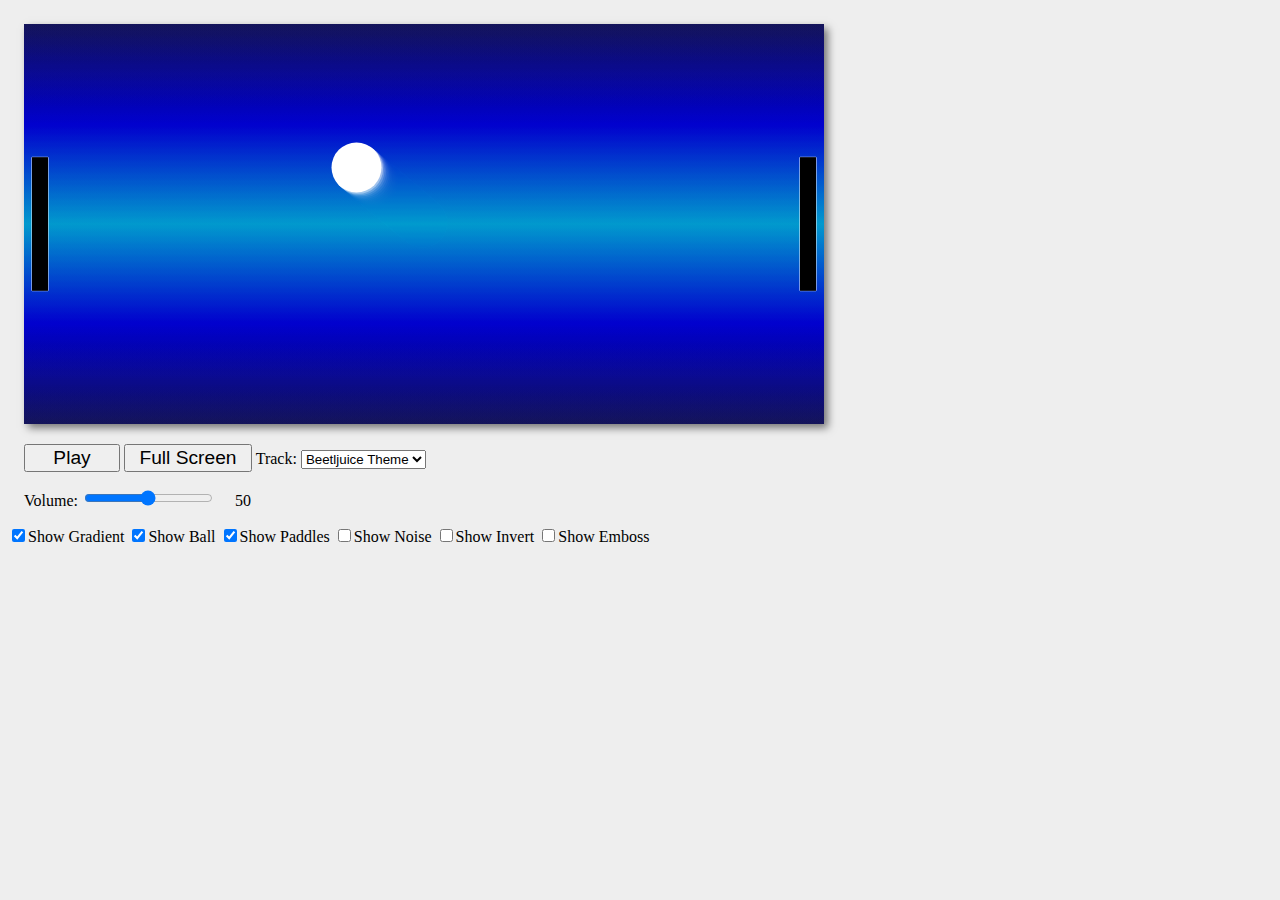
==== project2/index.html @ 75524d4b "Paddles and Bounce Works" ====
<!DOCTYPE html>
<html lang="en">
<head>
	<meta charset="utf-8" />
	<title>Project 2</title>
	<link href="styles/default-styles.css" type="text/css" rel="stylesheet" />
	<script src="./src/loader.js" type="module"></script>
</head>
<body>
<main>
	<canvas width="800" height="400"></canvas>
	<div id="controls">
		<section>
			<button id="playButton" data-playing="no"></button>
			<button id="fsButton">Full Screen</button>
		
			<label>Track: 
				<select id="trackSelect">
					<option value="media/Beetle Juice Theme Song.mp3" selected>Beetljuice Theme</option>
					<option value="media/Dark Souls III Soundtrack OST - Deacons of the Deep.mp3">Deacons Theme</option>
					<option value="media/how to train your dragon - Flying theme.mp3">Flying Theme</option>
				</select>
			</label>
		</section>
		
		<section>
			Volume: <input type="range" id="volumeSlider" min="0" max="2" value="1" step="0.01">
			<span id="volumeLabel">???</span>
		</section>
	</div>
</main>
<section>
  <span><input type="checkbox" id="gradientCB"><label for="gradientCB">Show Gradient</label></span>
  <span><input type="checkbox" id="circlesCB"><label for="circlesCB">Show Ball</label></span>
  <span><input type="checkbox" id="paddlesCB"><label for="paddlesCB">Show Paddles</label></span>
  <span><input type="checkbox" id="noiseCB"><label for="noiseCB">Show Noise</label></span>
  <span><input type="checkbox" id="invertCB"><label for="invertCB">Show Invert</label></span>
  <span><input type="checkbox" id="embossCB"><label for="embossCB">Show Emboss</label></span>
</section>
</body>
</html>
---- project2/styles/default-styles.css ----
body {
	background: #eeeeee;
	font-family: tahoma, verdana, sans serif;
}

canvas {
	margin-left: 1rem;
	margin-top: 1rem;
	margin-bottom: 1rem;
	box-shadow: 4px 4px 8px rgba(0,0,0,0.5);
	background: #fafafa;
}

#controls{
  margin-left: 1rem;
}

#volumeLabel{
  margin-left: 1rem;
}

section{
  margin-bottom: 1rem;
}

#playButton{
  font-size: 1.2rem;
  width: 6rem;
}

button[data-playing="yes"]:after{
  content: "Pause";
}

button[data-playing="no"]:after{
  content: "Play";
}

#fsButton{
  font-size: 1.2rem;
  width: 8rem;
}
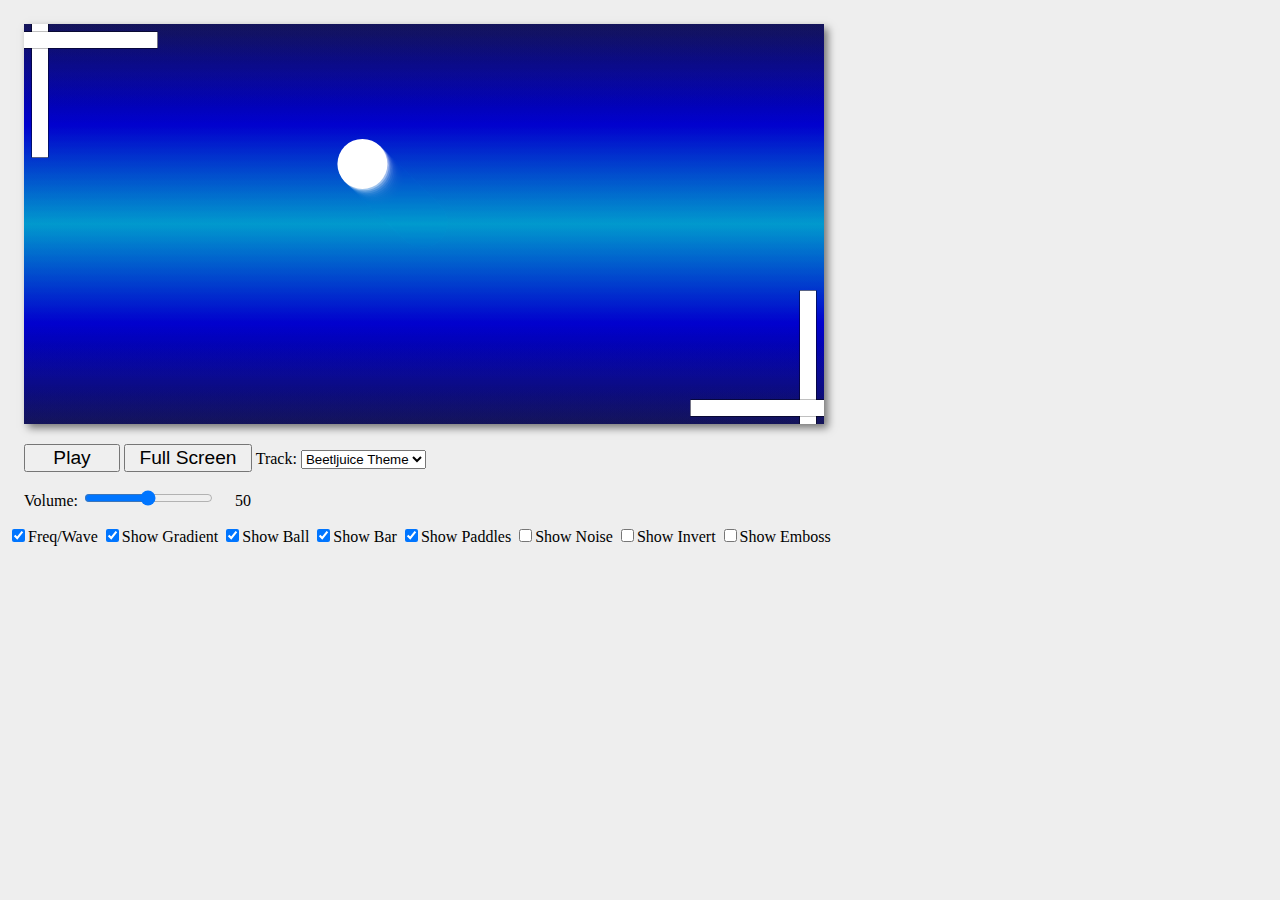
==== commit 0a8e9217: "+2 Paddles + Improved Paddles" ====
--- a/project2/index.html
+++ b/project2/index.html
@@ -30,8 +30,10 @@
 	</div>
 </main>
 <section>
+  <span><input type="checkbox" id="modeCB"><label for="modeCB">Freq/Wave</label></span>
   <span><input type="checkbox" id="gradientCB"><label for="gradientCB">Show Gradient</label></span>
   <span><input type="checkbox" id="circlesCB"><label for="circlesCB">Show Ball</label></span>
+  <span><input type="checkbox" id="barsCB"><label for="barsCB">Show Bar</label></span>
   <span><input type="checkbox" id="paddlesCB"><label for="paddlesCB">Show Paddles</label></span>
   <span><input type="checkbox" id="noiseCB"><label for="noiseCB">Show Noise</label></span>
   <span><input type="checkbox" id="invertCB"><label for="invertCB">Show Invert</label></span>
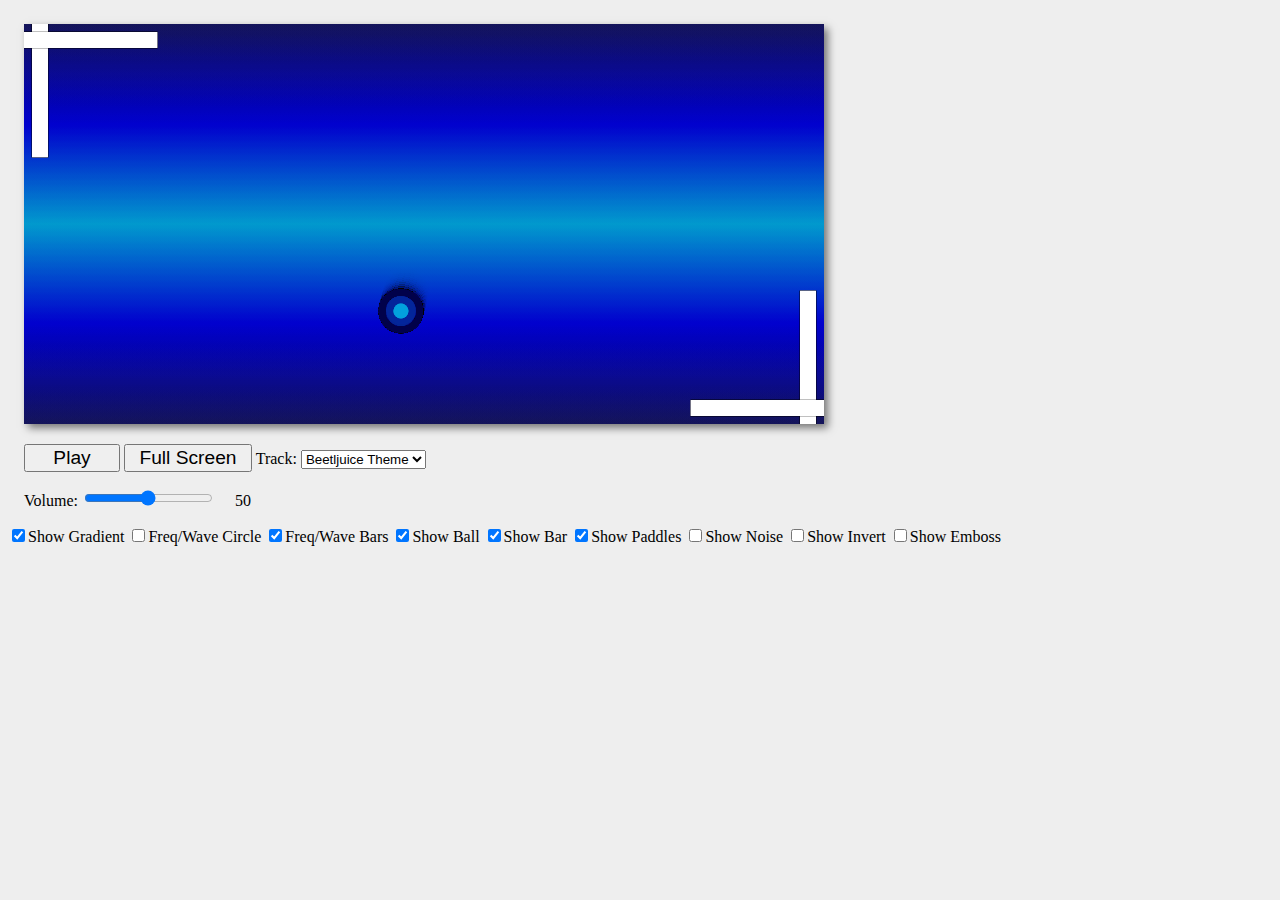
==== commit 1f66c2d3: "Freq + Wave Data" ====
--- a/project2/index.html
+++ b/project2/index.html
@@ -30,8 +30,9 @@
 	</div>
 </main>
 <section>
-  <span><input type="checkbox" id="modeCB"><label for="modeCB">Freq/Wave</label></span>
   <span><input type="checkbox" id="gradientCB"><label for="gradientCB">Show Gradient</label></span>
+  <span><input type="checkbox" id="freqWaveCirCB"><label for="freqWaveCirCB">Freq/Wave Circle</label></span>
+  <span><input type="checkbox" id="freqWaveBarCB"><label for="freqWaveBarCB">Freq/Wave Bars</label></span>
   <span><input type="checkbox" id="circlesCB"><label for="circlesCB">Show Ball</label></span>
   <span><input type="checkbox" id="barsCB"><label for="barsCB">Show Bar</label></span>
   <span><input type="checkbox" id="paddlesCB"><label for="paddlesCB">Show Paddles</label></span>
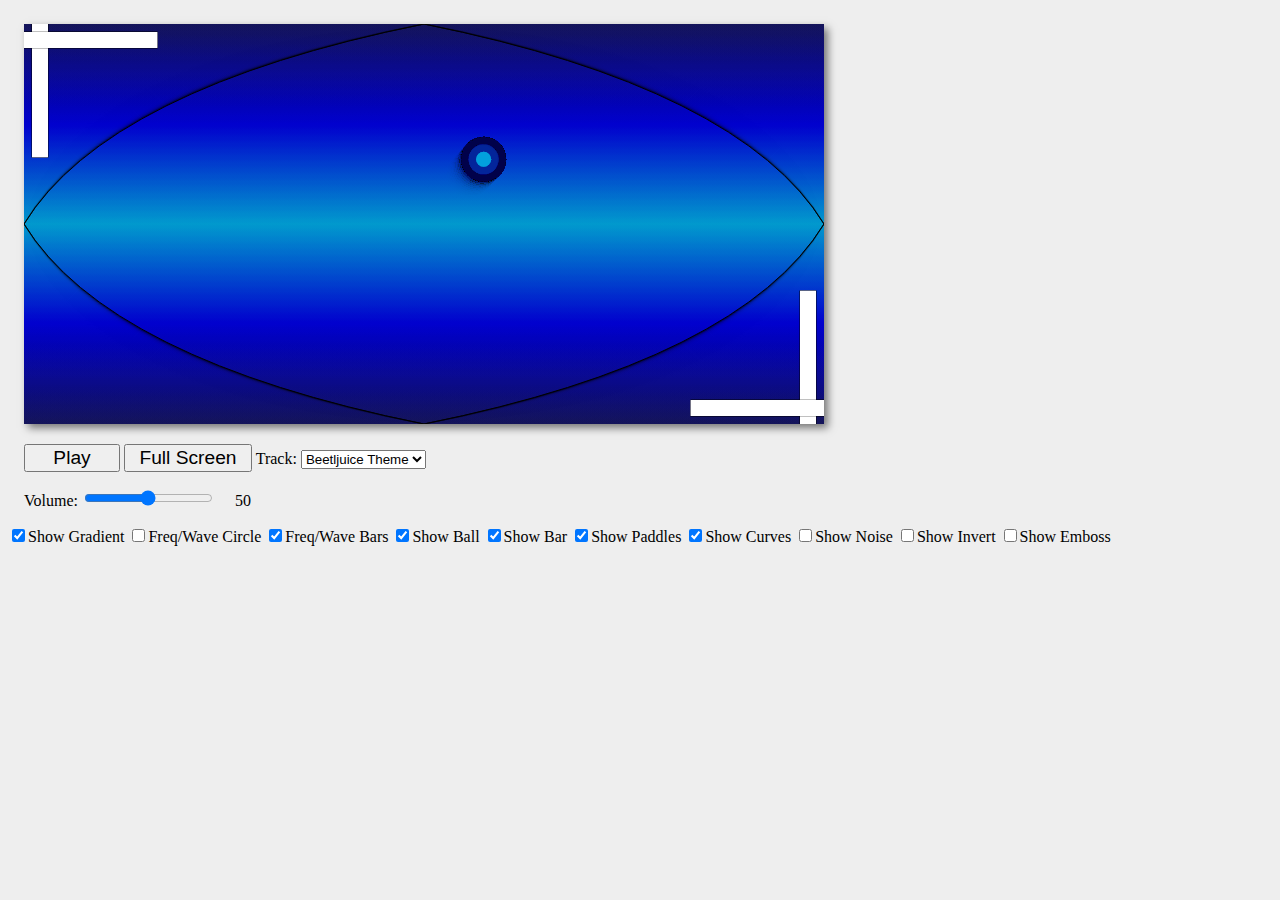
==== commit 0041a418: "Added quadratic curves with wave control" ====
--- a/project2/index.html
+++ b/project2/index.html
@@ -36,6 +36,7 @@
   <span><input type="checkbox" id="circlesCB"><label for="circlesCB">Show Ball</label></span>
   <span><input type="checkbox" id="barsCB"><label for="barsCB">Show Bar</label></span>
   <span><input type="checkbox" id="paddlesCB"><label for="paddlesCB">Show Paddles</label></span>
+  <span><input type="checkbox" id="curvesCB"><label for="curvesCB">Show Curves</label></span>
   <span><input type="checkbox" id="noiseCB"><label for="noiseCB">Show Noise</label></span>
   <span><input type="checkbox" id="invertCB"><label for="invertCB">Show Invert</label></span>
   <span><input type="checkbox" id="embossCB"><label for="embossCB">Show Emboss</label></span>
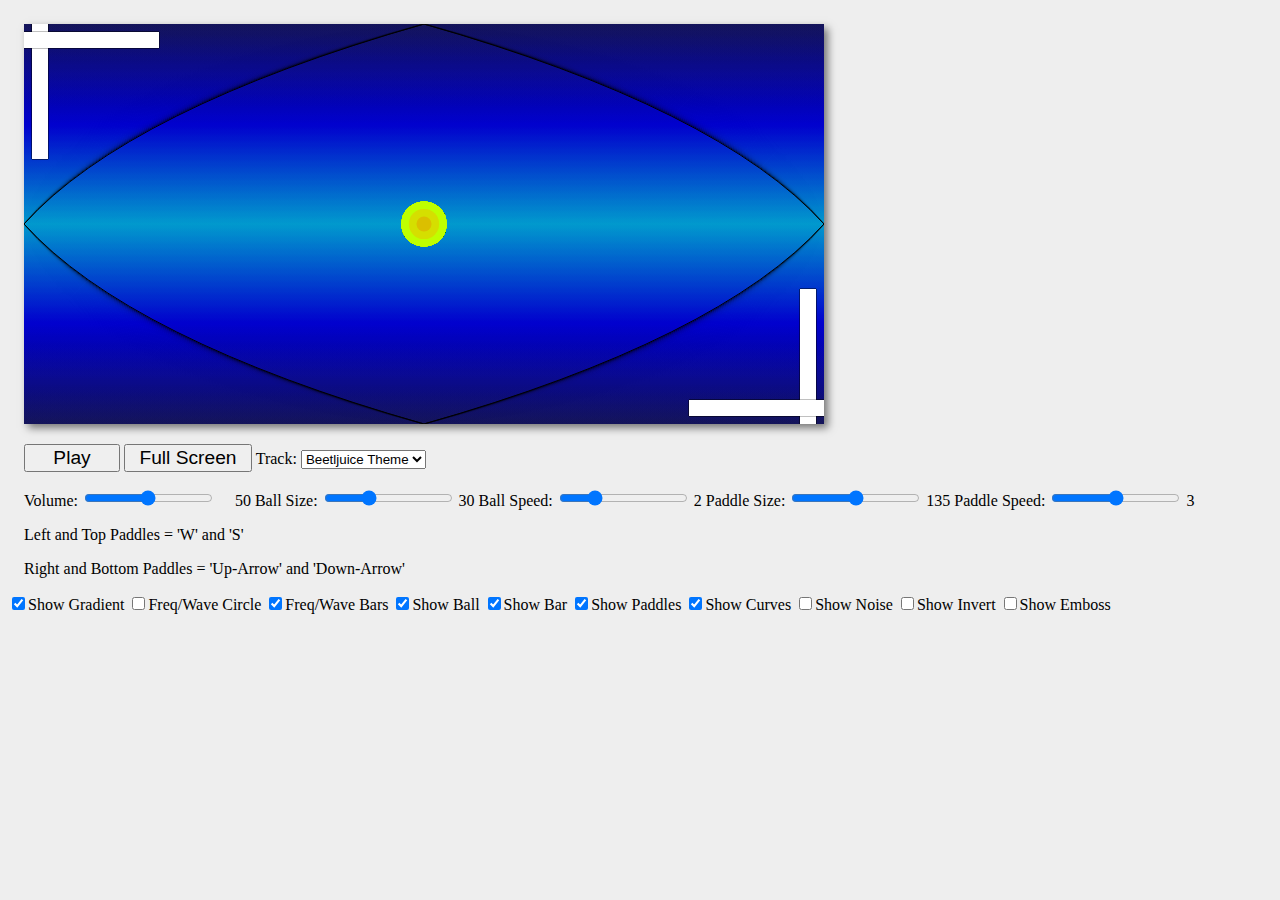
==== commit 55404167: "Added more controls" ====
--- a/project2/index.html
+++ b/project2/index.html
@@ -26,7 +26,17 @@
 		<section>
 			Volume: <input type="range" id="volumeSlider" min="0" max="2" value="1" step="0.01">
 			<span id="volumeLabel">???</span>
+			Ball Size: <input type="range" id="ballSizeSlider" min="15" max="60" value="30" step="1">
+			<span id="ballSizeLabel">???</span>
+			Ball Speed: <input type="range" id="ballSpeedSlider" min="1" max="5" value="2" step="0.1">
+			<span id="ballSpeedLabel">???</span>
+			Paddle Size: <input type="range" id="paddleSizeSlider" min="50" max="220" value="135" step="5">
+			<span id="paddleSizeLabel">???</span>
+			Paddle Speed: <input type="range" id="paddleSpeedSlider" min="1" max="5" value="3" step="0.1">
+			<span id="paddleSpeedLabel">???</span>
 		</section>
+		<p>Left and Top Paddles = 'W' and 'S'</p>
+		<p>Right and Bottom Paddles = 'Up-Arrow' and 'Down-Arrow'</p>
 	</div>
 </main>
 <section>
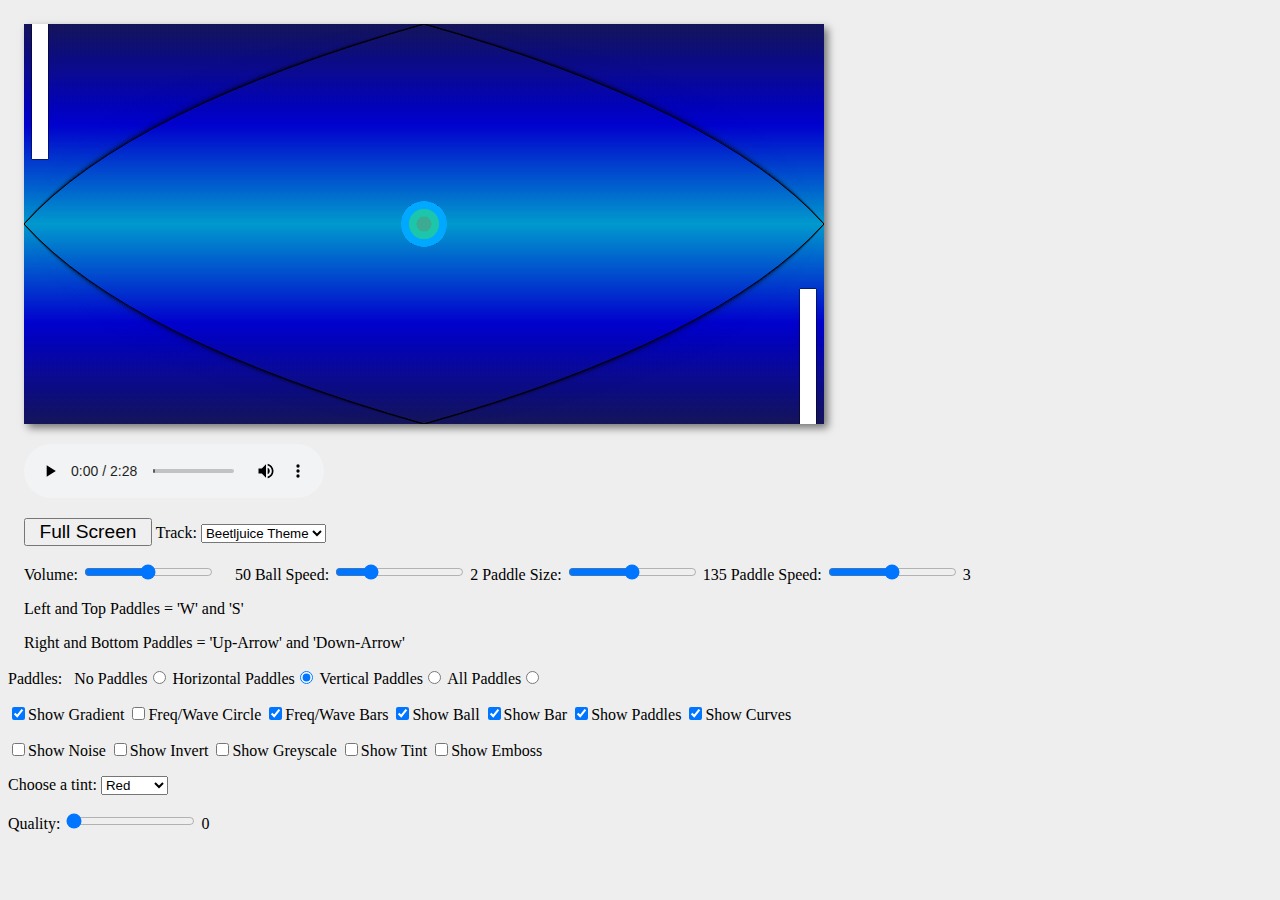
==== commit cbd1d438: "New Controls Working on filters" ====
--- a/project2/index.html
+++ b/project2/index.html
@@ -11,7 +11,9 @@
 	<canvas width="800" height="400"></canvas>
 	<div id="controls">
 		<section>
-			<button id="playButton" data-playing="no"></button>
+			<audio controls src="media/Beetle Juice Theme Song.mp3"></audio>
+		</section>
+		<section>
 			<button id="fsButton">Full Screen</button>
 		
 			<label>Track: 
@@ -23,11 +25,11 @@
 			</label>
 		</section>
 		
+
+		
 		<section>
 			Volume: <input type="range" id="volumeSlider" min="0" max="2" value="1" step="0.01">
 			<span id="volumeLabel">???</span>
-			Ball Size: <input type="range" id="ballSizeSlider" min="15" max="60" value="30" step="1">
-			<span id="ballSizeLabel">???</span>
 			Ball Speed: <input type="range" id="ballSpeedSlider" min="1" max="5" value="2" step="0.1">
 			<span id="ballSpeedLabel">???</span>
 			Paddle Size: <input type="range" id="paddleSizeSlider" min="50" max="220" value="135" step="5">
@@ -40,6 +42,13 @@
 	</div>
 </main>
 <section>
+	<label>Paddles:&ensp;</label>
+	<label for="paddlesNone">No Paddles</label><input type="radio" id="paddlesNone" class="radial" name="paddles">
+	<label for="paddlesHor">Horizontal Paddles</label><input type="radio" id="paddlesHor" class="radial" name="paddles">
+	<label for="paddlesVer">Vertical Paddles</label><input type="radio" id="paddlesVer" class="radial" name="paddles">
+	<label for="paddlesAll">All Paddles</label><input type="radio" id="paddlesAll" class="radial" name="paddles">
+</section>
+<section>
   <span><input type="checkbox" id="gradientCB"><label for="gradientCB">Show Gradient</label></span>
   <span><input type="checkbox" id="freqWaveCirCB"><label for="freqWaveCirCB">Freq/Wave Circle</label></span>
   <span><input type="checkbox" id="freqWaveBarCB"><label for="freqWaveBarCB">Freq/Wave Bars</label></span>
@@ -47,9 +56,28 @@
   <span><input type="checkbox" id="barsCB"><label for="barsCB">Show Bar</label></span>
   <span><input type="checkbox" id="paddlesCB"><label for="paddlesCB">Show Paddles</label></span>
   <span><input type="checkbox" id="curvesCB"><label for="curvesCB">Show Curves</label></span>
+</section>
+<section>
   <span><input type="checkbox" id="noiseCB"><label for="noiseCB">Show Noise</label></span>
   <span><input type="checkbox" id="invertCB"><label for="invertCB">Show Invert</label></span>
+  <span><input type="checkbox" id="greyscaleCB"><label for="grayscaleCB">Show Greyscale</label></span>
+  <span><input type="checkbox" id="tintCB"><label for="tintCB">Show Tint</label></span>
   <span><input type="checkbox" id="embossCB"><label for="embossCB">Show Emboss</label></span>
+</section>
+<section>
+  <label for="tints">Choose a tint:</label>
+  <select name="tints" id="tints">
+    <option value="red">Red</option>
+    <option value="orange">Orange</option>
+    <option value="yellow">Yellow</option>
+    <option value="green">Green</option>
+    <option value="blue">Blue</option>
+    <option value="purple">Purple</option>
+  </select>
+</section>
+<section>
+	Quality: <input type="range" id="qualitySlider" min="0" max="100" value="0" step="1">
+	<span id="qualityLabel">???</span>
 </section>
 </body>
 </html>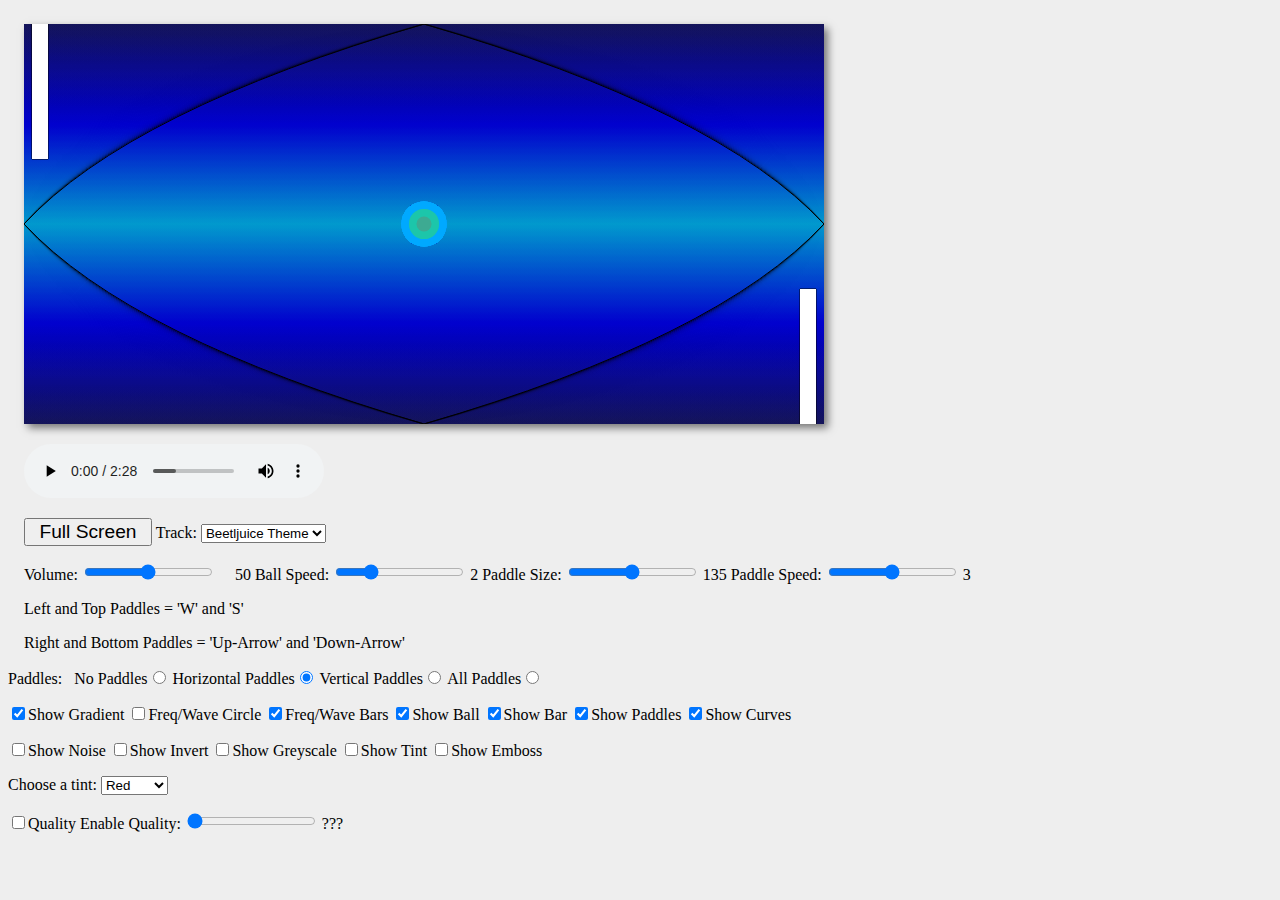
==== commit 3bd895ca: "Audio Change Works" ====
--- a/project2/index.html
+++ b/project2/index.html
@@ -76,7 +76,8 @@
   </select>
 </section>
 <section>
-	Quality: <input type="range" id="qualitySlider" min="0" max="100" value="0" step="1">
+    <span><input type="checkbox" id="qualityCB"><label for="qualityCB">Quality Enable</label></span>
+	Quality: <input type="range" id="qualitySlider" min="0" max="25" value="0" step="0.1">
 	<span id="qualityLabel">???</span>
 </section>
 </body>
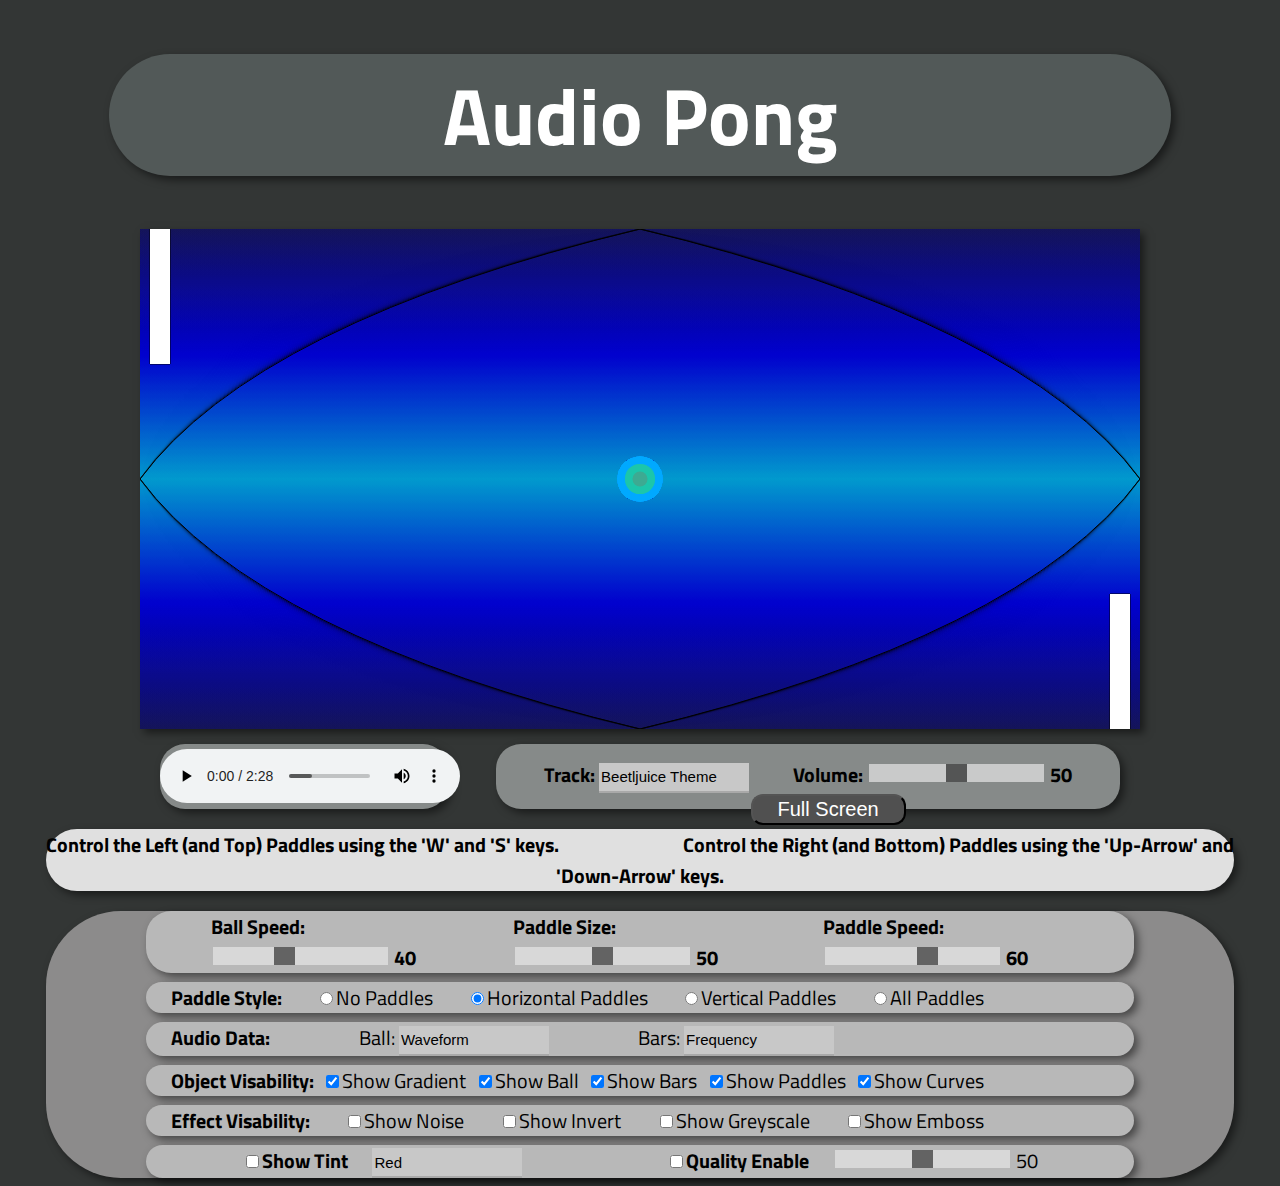
==== commit 0896f44b: "Completed Project 2" ====
--- a/project2/index.html
+++ b/project2/index.html
@@ -2,83 +2,125 @@
 <html lang="en">
 <head>
 	<meta charset="utf-8" />
-	<title>Project 2</title>
-	<link href="styles/default-styles.css" type="text/css" rel="stylesheet" />
+	<title>Audio Pong</title>
+	<link href="https://fonts.googleapis.com/css2?family=Titillium+Web&display=swap" rel="stylesheet">
+	<link href="./styles/default-styles.css" type="text/css" rel="stylesheet" />
 	<script src="./src/loader.js" type="module"></script>
 </head>
 <body>
+<header>
+	<h1>Audio Pong</h1>
+</header>
+
 <main>
-	<canvas width="800" height="400"></canvas>
-	<div id="controls">
-		<section>
-			<audio controls src="media/Beetle Juice Theme Song.mp3"></audio>
-		</section>
-		<section>
-			<button id="fsButton">Full Screen</button>
-		
+	<canvas width="1000" height="500"></canvas>
+
+	<section id="mainControls">
+	
+		<div id="playControls">
+			<audio controls src="media/BeetleJuiceTheme.mp3"></audio>
+		</div>
+		<div id="soundControls">
 			<label>Track: 
 				<select id="trackSelect">
-					<option value="media/Beetle Juice Theme Song.mp3" selected>Beetljuice Theme</option>
-					<option value="media/Dark Souls III Soundtrack OST - Deacons of the Deep.mp3">Deacons Theme</option>
-					<option value="media/how to train your dragon - Flying theme.mp3">Flying Theme</option>
+					<option value="media/BeetleJuiceTheme.mp3" selected>Beetljuice Theme</option>
+					<option value="media/DeaconsoftheDeep.mp3">Deacons Theme</option>
+					<option value="media/FlyingTheme.mp3">Flying Theme</option>
 				</select>
 			</label>
-		</section>
+			
+			<label id="volume">Volume: 
+				<input type="range" id="volumeSlider" min="0" max="2" value="1" step="0.01">
+				<span id="volumeLabel">???</span>
+			</label>
+			
+			<button id="fsButton">Full Screen</button>
+		</div>
+	</section>
+	
+	<section id="instructions">
+		<p>Control the Left (and Top) Paddles using the 'W' and 'S' keys. &emsp; &emsp; &emsp; &emsp; &emsp; Control the Right (and Bottom) Paddles using the 'Up-Arrow' and 'Down-Arrow' keys.</p>
+	</section>
+	
+	<section id="additionalControls">
+		<div id="gameplayControls">
+			<label id="ballSpeed">Ball Speed: 
+				<input type="range" id="ballSpeedSlider" min="0.05" max="5" value="2" step="0.05">
+				<span id="ballSpeedLabel">???</span>
+			</label>
+			<label id="paddleSize">Paddle Size:
+				<input type="range" id="paddleSizeSlider" min="5" max="265" value="135" step="5">
+				<span id="paddleSizeLabel">???</span>
+			</label>
+			<label id="paddleSpeed">Paddle Speed:
+				<input type="range" id="paddleSpeedSlider" min="0.05" max="5" value="3" step="0.05">
+				<span id="paddleSpeedLabel">???</span>
+			</label>
+		</div>
 		
+		<div id="paddles">
+			<label class="controlLabel">Paddle Style:</label>
+			<span><input type="radio" id="paddlesNone" class="radial" name="paddles"><label for="paddlesNone">No Paddles</label></span>
+			<span><input type="radio" id="paddlesHor" class="radial" name="paddles"><label for="paddlesHor">Horizontal Paddles</label></span>
+			<span><input type="radio" id="paddlesVer" class="radial" name="paddles"><label for="paddlesVer">Vertical Paddles</label></span>
+			<span><input type="radio" id="paddlesAll" class="radial" name="paddles"><label for="paddlesAll">All Paddles</label></span>
+		</div>
+	
+		<div id="freqWave">
+			<label class="controlLabel">Audio Data:</label>		
+			<label>Ball: 
+				<select id="fwCirSelect">
+					<option value="freq">Frequency</option>
+					<option value="wave" selected>Waveform</option>
+				</select>
+			</label>
+						
+			<label>Bars: 
+				<select id="fwBarSelect">
+					<option value="freq" selected>Frequency</option>				
+					<option value="wave">Waveform</option>
+				</select>
+			</label>
+		</div>
+	
+		<div id="gameplayView">
+			<label class="controlLabel">Object Visability:</label>
+			<span><input type="checkbox" id="gradientCB"><label for="gradientCB">Show Gradient</label></span>
+			<span><input type="checkbox" id="circlesCB"><label for="circlesCB">Show Ball</label></span>
+			<span><input type="checkbox" id="barsCB"><label for="barsCB">Show Bars</label></span>
+			<span><input type="checkbox" id="paddlesCB"><label for="paddlesCB">Show Paddles</label></span>
+			<span><input type="checkbox" id="curvesCB"><label for="curvesCB">Show Curves</label></span>
+		</div>
+	
+		<div id="effects">
+			<label class="controlLabel">Effect Visability:</label>
+			<span><input type="checkbox" id="noiseCB"><label for="noiseCB">Show Noise</label></span>
+			<span><input type="checkbox" id="invertCB"><label for="invertCB">Show Invert</label></span>
+			<span><input type="checkbox" id="greyscaleCB"><label for="greyscaleCB">Show Greyscale</label></span>
+			<span><input type="checkbox" id="embossCB"><label for="embossCB">Show Emboss</label></span>
+		</div>
+	
+		<div id="tintAndSound">
+			<div id="tintSelect">
+				<span><input type="checkbox" id="tintCB"><label for="tintCB" class="controlLabel">Show Tint&emsp;</label></span>
+				<select name="tints" id="tints">
+					<option value="red">Red</option>
+					<option value="orange">Orange</option>
+					<option value="yellow">Yellow</option>
+					<option value="green">Green</option>
+					<option value="blue">Blue</option>
+					<option value="purple">Purple</option>
+				</select>
+			</div>
+			
+			<div id="qualitySelect">
+				<span><input type="checkbox" id="qualityCB"><label for="qualityCB" class="controlLabel">Quality Enable&emsp;</label></span>
+				<input type="range" id="qualitySlider" min="0" max="25" value="12.5" step="0.1">
+				<span id="qualityLabel">50</span>
+			</div>
+		</div>
+	</section>
+</main>
 
-		
-		<section>
-			Volume: <input type="range" id="volumeSlider" min="0" max="2" value="1" step="0.01">
-			<span id="volumeLabel">???</span>
-			Ball Speed: <input type="range" id="ballSpeedSlider" min="1" max="5" value="2" step="0.1">
-			<span id="ballSpeedLabel">???</span>
-			Paddle Size: <input type="range" id="paddleSizeSlider" min="50" max="220" value="135" step="5">
-			<span id="paddleSizeLabel">???</span>
-			Paddle Speed: <input type="range" id="paddleSpeedSlider" min="1" max="5" value="3" step="0.1">
-			<span id="paddleSpeedLabel">???</span>
-		</section>
-		<p>Left and Top Paddles = 'W' and 'S'</p>
-		<p>Right and Bottom Paddles = 'Up-Arrow' and 'Down-Arrow'</p>
-	</div>
-</main>
-<section>
-	<label>Paddles:&ensp;</label>
-	<label for="paddlesNone">No Paddles</label><input type="radio" id="paddlesNone" class="radial" name="paddles">
-	<label for="paddlesHor">Horizontal Paddles</label><input type="radio" id="paddlesHor" class="radial" name="paddles">
-	<label for="paddlesVer">Vertical Paddles</label><input type="radio" id="paddlesVer" class="radial" name="paddles">
-	<label for="paddlesAll">All Paddles</label><input type="radio" id="paddlesAll" class="radial" name="paddles">
-</section>
-<section>
-  <span><input type="checkbox" id="gradientCB"><label for="gradientCB">Show Gradient</label></span>
-  <span><input type="checkbox" id="freqWaveCirCB"><label for="freqWaveCirCB">Freq/Wave Circle</label></span>
-  <span><input type="checkbox" id="freqWaveBarCB"><label for="freqWaveBarCB">Freq/Wave Bars</label></span>
-  <span><input type="checkbox" id="circlesCB"><label for="circlesCB">Show Ball</label></span>
-  <span><input type="checkbox" id="barsCB"><label for="barsCB">Show Bar</label></span>
-  <span><input type="checkbox" id="paddlesCB"><label for="paddlesCB">Show Paddles</label></span>
-  <span><input type="checkbox" id="curvesCB"><label for="curvesCB">Show Curves</label></span>
-</section>
-<section>
-  <span><input type="checkbox" id="noiseCB"><label for="noiseCB">Show Noise</label></span>
-  <span><input type="checkbox" id="invertCB"><label for="invertCB">Show Invert</label></span>
-  <span><input type="checkbox" id="greyscaleCB"><label for="grayscaleCB">Show Greyscale</label></span>
-  <span><input type="checkbox" id="tintCB"><label for="tintCB">Show Tint</label></span>
-  <span><input type="checkbox" id="embossCB"><label for="embossCB">Show Emboss</label></span>
-</section>
-<section>
-  <label for="tints">Choose a tint:</label>
-  <select name="tints" id="tints">
-    <option value="red">Red</option>
-    <option value="orange">Orange</option>
-    <option value="yellow">Yellow</option>
-    <option value="green">Green</option>
-    <option value="blue">Blue</option>
-    <option value="purple">Purple</option>
-  </select>
-</section>
-<section>
-    <span><input type="checkbox" id="qualityCB"><label for="qualityCB">Quality Enable</label></span>
-	Quality: <input type="range" id="qualitySlider" min="0" max="25" value="0" step="0.1">
-	<span id="qualityLabel">???</span>
-</section>
 </body>
 </html>--- a/project2/styles/default-styles.css
+++ b/project2/styles/default-styles.css
@@ -1,42 +1,212 @@
 body {
-	background: #eeeeee;
-	font-family: tahoma, verdana, sans serif;
+	background: #333635;
+	font-family: 'Titillium Web', sans-serif;
+}
+
+header {
+	margin-top: 25px;
+	margin-left: 8%;
+	margin-right: 8%;
+	background: #525958;
+	box-shadow: 4px 4px 8px rgba(0, 0, 0, 0.5);	
+	border-radius: 100px;
+	text-align: center;
+	font-size: 40px;
+	color: white;
+}
+
+main {
+	font-size: 20px;
 }
 
 canvas {
-	margin-left: 1rem;
-	margin-top: 1rem;
-	margin-bottom: 1rem;
+	margin-left: auto;
+	margin-right: auto;
+	margin-top: 15px;
+	display: block;
 	box-shadow: 4px 4px 8px rgba(0,0,0,0.5);
 	background: #fafafa;
 }
 
-#controls{
-  margin-left: 1rem;
-}
-
-#volumeLabel{
-  margin-left: 1rem;
-}
-
-section{
-  margin-bottom: 1rem;
-}
-
-#playButton{
-  font-size: 1.2rem;
-  width: 6rem;
-}
-
-button[data-playing="yes"]:after{
-  content: "Pause";
-}
-
-button[data-playing="no"]:after{
-  content: "Play";
+#mainControls{
+	margin-left: 12%;
+	margin-right: 12%;
+	margin-top: 15px;
+}
+
+
+#playControls{
+	padding-top: 5px;
+	width: 30%;
+	height: 60px;
+	float: left;
+	box-shadow: 4px 4px 8px rgba(0,0,0,0.5);
+	background: #868a89;
+	border-radius: 25px;
+	text-align: center;
+}
+
+#soundControls{
+	margin-left: 35%;
+	padding: 5px;
+	padding-top: 15px;
+	height: 45px;
+	box-shadow: 4px 4px 8px rgba(0,0,0,0.5);
+	background: #868a89;
+	border-radius: 25px;
+	text-align: center;
+	font-weight: bold;
+}
+
+#instructions{
+	margin-top: 15px;
+	margin-left: 3%;
+	margin-right: 3%;
+	background: #E0E0E0;
+	box-shadow: 4px 4px 8px rgba(0, 0, 0, 0.5);	
+	border-radius: 50px;
+	text-align: center;
+	font-weight: bold;
+}
+
+#additionalControls{
+	margin-top: 15px;
+	margin-left: 3%;
+	margin-right: 3%;
+	background: #8c8b8b;
+	box-shadow: 4px 4px 8px rgba(0, 0, 0, 0.5);	
+	border-radius: 75px;
+}
+
+.controlLabel{
+	font-weight: bold;
+}
+ 
+#ballSpeed,
+#paddleSize,
+#paddleSpeed{
+	font-weight: bold;
+}
+
+#trackSelect,
+#fwCirSelect,
+#fwBarSelect,
+#tints{
+	appearance: none;
+	-webkit-appearance: none;
+	-moz-appearance: none;
+	padding: 2px;
+	width: 150px;
+	height: 30px;
+	cursor: pointer;
+	border-radius: 0;
+	border: none;
+	border-bottom: 2px solid #A9A9A9;
+	background-color: #C8C8C8;
+	font-size: 15px;
+	color: black;
+}
+
+#trackSelect:hover,
+#trackSelect:focus,
+#fwCirSelect:hover,
+#fwBarSelect:focus,
+#tints:hover,
+#tints:focus {
+	background-color: 	#e6e6e6;
+	border-bottom-color: #DCDCDC;
+	color: #404040;
+}
+
+#volume,
+#ballSpeed,
+#paddleSize,
+#paddleSpeed,
+#quality{
+  	margin-left: 40px;
+}
+
+#volumeSlider,
+#ballSpeedSlider,
+#paddleSizeSlider,
+#paddleSpeedSlider,
+#qualitySlider{
+	-webkit-appearance: none;
+	-webkit-transition: .2s;
+	transition: opacity .2s;
+	width: 175px;
+	height: 18px;
+	background: #e6e6e6;
+	outline: none;
+	opacity: 0.7;
+}
+
+#volumeSlider:hover,
+#ballSpeedSlider:hover,
+#paddleSizeSlider:hover,
+#paddleSpeedSlider:hover,
+#qualitySlider:hover{
+	opacity: 1;
+}
+
+#volumeSlider::-webkit-slider-thumb,
+#ballSpeedSlider::-webkit-slider-thumb,
+#paddleSizeSlider::-webkit-slider-thumb,
+#paddleSpeedSlider::-webkit-slider-thumb,
+#qualitySlider::-webkit-slider-thumb{
+  -webkit-appearance: none;
+  appearance: none;
+  width: 21px;
+  height: 18px;
+  cursor: pointer;
+  background: #404040;
 }
 
 #fsButton{
-  font-size: 1.2rem;
-  width: 8rem;
+  	margin-left: 40px;
+	padding: 2px 25px;
+	cursor: pointer;
+  	background-color: #505050;
+	border-radius: 12px;
+	font-size: 20px;
+	color: white;
+}
+
+#gameplayControls,
+#paddles,
+#freqWave,
+#gameplayView,
+#effects,
+#tintAndSound{
+	margin-top: 9px;
+	margin-left: 100px;
+	margin-right: 100px;	
+	padding-left: 25px;
+	padding-right: 25px;
+	display: flex;
+	background: #B8B8B8;
+	box-shadow: 4px 4px 8px rgba(0, 0, 0, 0.5);	
+	border-radius: 25px;
+}
+
+#gameplayControls,
+#tintAndSound{
+	justify-content: space-around;
+}
+
+#paddles,
+#freqWave,
+#gameplayView,
+#effects{
+	justify-content: space-between;
+}
+
+#paddles,
+#gameplayView,
+#effects{
+	padding-right: 150px;
+}
+
+#freqWave{
+	padding-right: 300px;
 }